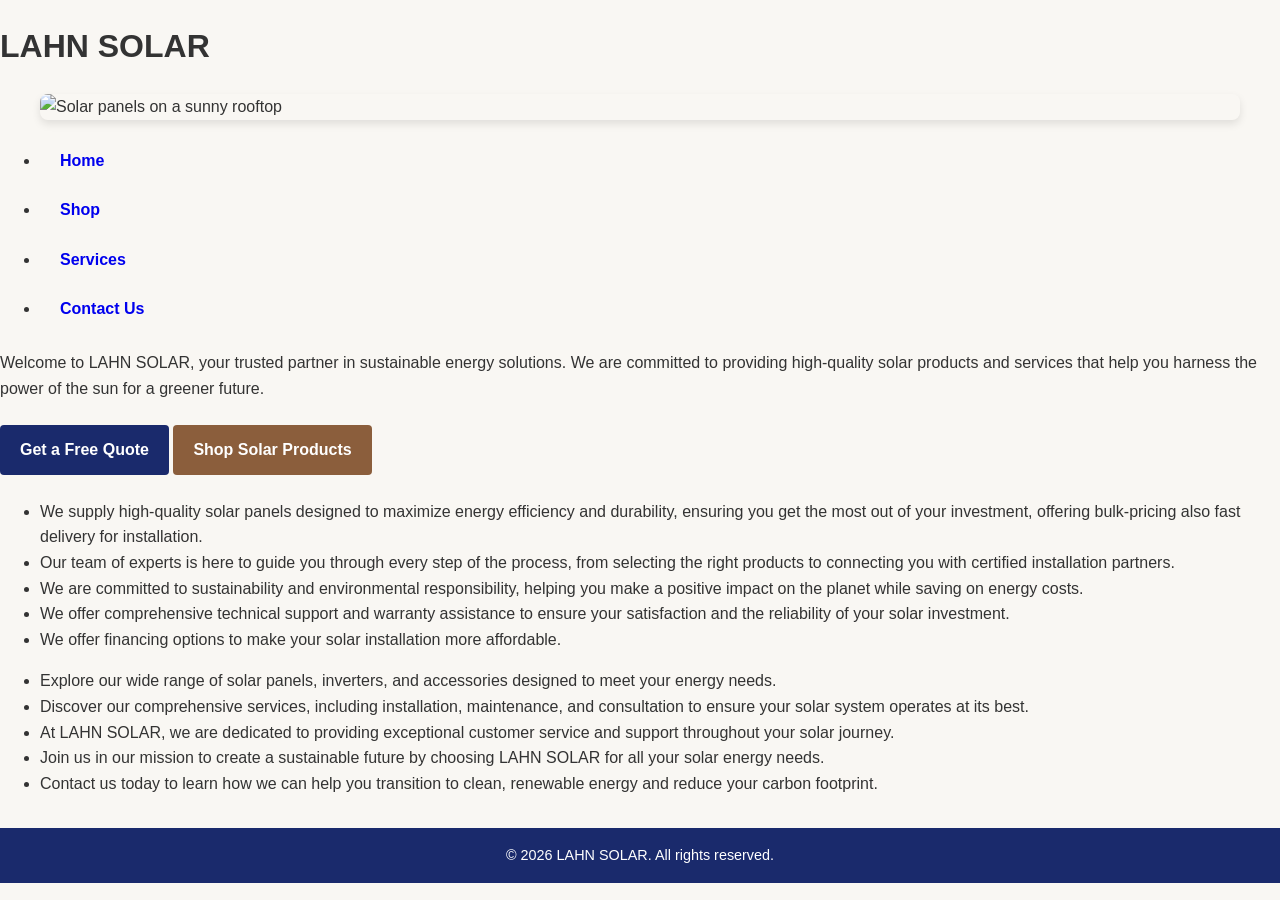
==== HOME.html @ 386cb35f "new project for lahn solar" ====
<!DOCTYPE html>
<html lang="en">
<head>
    <meta charset="UTF-8">
    <meta name="viewport" content="width=device-width, initial-scale=1.0">
    <title>LAHN SOLAR | HOME</title>
    <link href="styles.css" rel="stylesheet">

</head>
<body>
    <header>
        <h1>LAHN SOLAR</h1>
        <img src="hero-image.jpg" alt="Solar panels on a sunny rooftop" class="hero-image">
        <nav class="home-btn">
            <ul>
                <li><a href="home.html" class="btn">Home</a></li>
                <li><a href="shop.html" class="btn">Shop</a></li>
                <li><a href="services.html" class="btn">Services</a></li>
                <li><a href="contact.html" class="btn">Contact Us</a></li>
            </ul>
        </nav>
    </header>

    <main>
        <p>Welcome to LAHN SOLAR, your trusted partner in sustainable energy solutions. We are committed to providing high-quality solar products and services that help you harness the power of the sun for a greener future.</p>
        
        <!-- primary call-to-action buttons -->
        <div class="cta-group">
            <a href="quote.html" class="btn primary">Get a Free Quote</a>
            <a href="shop.html" class="btn secondary">Shop Solar Products</a>
        </div>

        <section class="home-intro">
            <div>
                <ul id="intro">
                    <!-- LAHN intro about brand-->
                    <li>We supply high-quality solar panels designed to maximize energy efficiency and durability, ensuring you get the most out of your investment, offering bulk-pricing also fast delivery for installation.</li>
                    <li>Our team of experts is here to guide you through every step of the process, from selecting the right products to connecting you with certified installation partners.</li>
                    <li>We are committed to sustainability and environmental responsibility, helping you make a positive impact on the planet while saving on energy costs.</li>
                    <li>We offer comprehensive technical support and warranty assistance to ensure your satisfaction and the reliability of your solar investment.</li>
                    <li>We offer financing options to make your solar installation more affordable.</li>
                </ul>
            </div>
            <div class="home-intro2">  
                <div>
                    <ul>
                        <li>Explore our wide range of solar panels, inverters, and accessories designed to meet your energy needs.</li>
                        <li>Discover our comprehensive services, including installation, maintenance, and consultation to ensure your solar system operates at its best.</li>   
                        <li>At LAHN SOLAR, we are dedicated to providing exceptional customer service and support throughout your solar journey.</li>
                        <li>Join us in our mission to create a sustainable future by choosing LAHN SOLAR for all your solar energy needs.</li>
                        <li>Contact us today to learn how we can help you transition to clean, renewable energy and reduce your carbon footprint.</li>
                    </ul>
                </div>
            </div>
        </section>
    </main>

    <footer>
        <p>&copy; 2026 LAHN SOLAR. All rights reserved.</p>
    </footer>
</body>
<!--JS style-->
<script src="script.js"></script>
</html>
---- styles.css ----
��/ *   g l o b a l   s t y l e s   * / 
 b o d y   { 
         f o n t - f a m i l y :   A r i a l ,   s a n s - s e r i f ; 
         l i n e - h e i g h t :   1 . 6 ; 
         m a r g i n :   0 ; 
         p a d d i n g :   0 ; 
 } 
 
 . b t n   { 
         d i s p l a y :   i n l i n e - b l o c k ; 
         t e x t - d e c o r a t i o n :   n o n e ; 
         p a d d i n g :   0 . 7 5 r e m   1 . 2 5 r e m ; 
         b o r d e r - r a d i u s :   4 p x ; 
         f o n t - w e i g h t :   b o l d ; 
 } 
 
 / *   C T A   b u t t o n s   * / 
 . c t a - g r o u p   { 
         m a r g i n :   1 . 5 r e m   0 ; 
 } 
 
 / *   c o l o r   p a l e t t e :   n a v y ,   b r o w n ,   e v e r g r e e n   * / 
 : r o o t   { 
         - - c o l o r - p r i m a r y :   # 1 a 2 a 6 c ;       / *   d e e p   n a v y   b l u e   * / 
         - - c o l o r - s e c o n d a r y :   # 8 b 5 e 3 c ;   / *   w a r m   b r o w n   * / 
         - - c o l o r - a c c e n t :   # 2 e 8 b 5 7 ;         / *   s e a   g r e e n / e v e r g r e e n   * / 
         - - c o l o r - t e x t :   # 3 3 3 ; 
         - - c o l o r - b a c k g r o u n d :   # f 9 f 7 f 3 ; 
 } 
 
 b o d y   { 
         b a c k g r o u n d - c o l o r :   v a r ( - - c o l o r - b a c k g r o u n d ) ; 
         c o l o r :   v a r ( - - c o l o r - t e x t ) ; 
 } 
 
 . b t n . p r i m a r y   { 
         b a c k g r o u n d - c o l o r :   v a r ( - - c o l o r - p r i m a r y ) ; 
         c o l o r :   # f f f ; 
 } 
 
 . b t n . s e c o n d a r y   { 
         b a c k g r o u n d - c o l o r :   v a r ( - - c o l o r - s e c o n d a r y ) ; 
         c o l o r :   # f f f ; 
 } 
 
 . b t n . a c c e n t   { 
         b a c k g r o u n d - c o l o r :   v a r ( - - c o l o r - a c c e n t ) ; 
         c o l o r :   # f f f ; 
 } 
 
 . b t n : h o v e r   { 
         o p a c i t y :   0 . 9 ; 
 } 
 
 / *   f o o t e r   s t y l e s   * / 
 f o o t e r   { 
         b a c k g r o u n d - c o l o r :   v a r ( - - c o l o r - p r i m a r y ) ; 
         c o l o r :   # f f f ; 
         t e x t - a l i g n :   c e n t e r ; 
         p a d d i n g :   1 r e m ; 
         m a r g i n - t o p :   2 r e m ; 
 } 
 
 f o o t e r   p   { 
         m a r g i n :   0 ; 
         f o n t - s i z e :   0 . 9 r e m ; 
 } 
 
 / *   h e r o   i m a g e   s t y l e s   * / 
 . h e r o - i m a g e   { 
         w i d t h :   1 0 0 % ; 
         m a x - w i d t h :   1 2 0 0 p x ; 
         h e i g h t :   a u t o ; 
         d i s p l a y :   b l o c k ; 
         m a r g i n :   1 r e m   a u t o ; 
         b o r d e r - r a d i u s :   8 p x ; 
         b o x - s h a d o w :   0   4 p x   8 p x   r g b a ( 0 ,   0 ,   0 ,   0 . 1 ) ; 
 } 
 
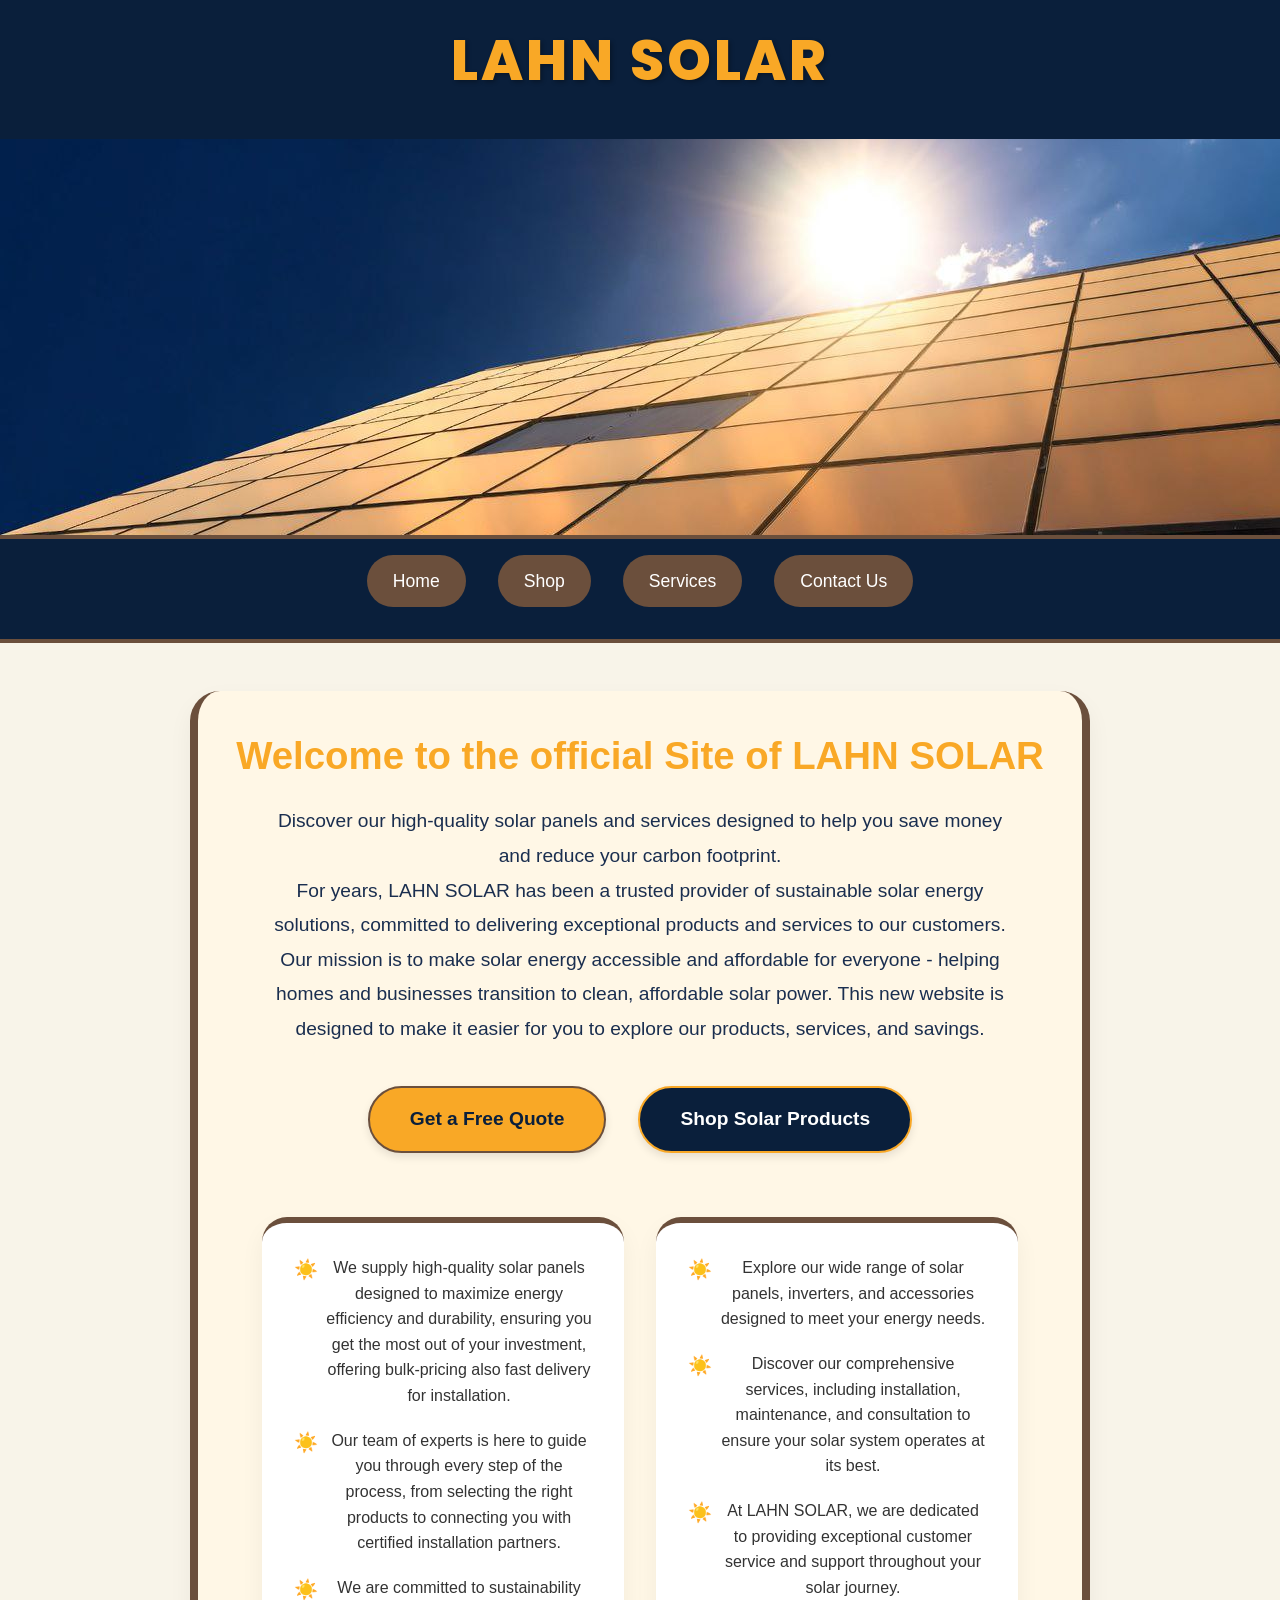
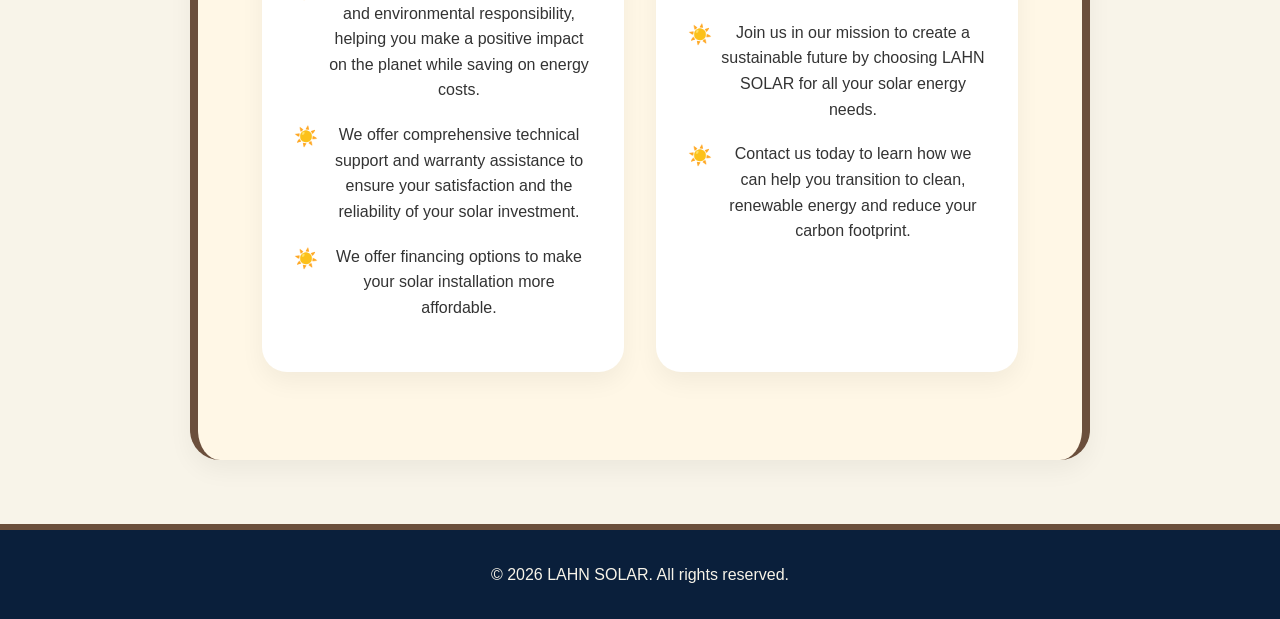
==== commit f44de3be: "LAHN SOLAR" ====
--- a/HOME.html
+++ b/HOME.html
@@ -5,12 +5,13 @@
     <meta name="viewport" content="width=device-width, initial-scale=1.0">
     <title>LAHN SOLAR | HOME</title>
     <link href="styles.css" rel="stylesheet">
+    <link href="https://fonts.googleapis.com/css2?family=Poppins:wght@600;700;800&display=swap" rel="stylesheet">
 
 </head>
 <body>
     <header>
-        <h1>LAHN SOLAR</h1>
-        <img src="hero-image.jpg" alt="Solar panels on a sunny rooftop" class="hero-image">
+        <h1><span class="typing">LAHN SOLAR</span></h1>
+        <img src="hero-image2.jpg" alt="Solar panels on a sunny rooftop" class="hero-image">
         <nav class="home-btn">
             <ul>
                 <li><a href="home.html" class="btn">Home</a></li>
@@ -22,11 +23,16 @@
     </header>
 
     <main>
-        <p>Welcome to LAHN SOLAR, your trusted partner in sustainable energy solutions. We are committed to providing high-quality solar products and services that help you harness the power of the sun for a greener future.</p>
+        <section class="welcome-hero">
+            <h2 style="color: #f9a826;">Welcome to the official Site of <strong>LAHN SOLAR</strong></h2>
+            <p>Discover our high-quality solar panels and services designed to help you save money and reduce your carbon footprint.</p>
+        <p>
+            For years, LAHN SOLAR has been a trusted provider of sustainable solar energy solutions, committed to delivering exceptional products and services to our customers. Our mission is to make solar energy accessible and affordable for everyone - helping homes and businesses transition to clean, affordable solar power. This new website is designed to make it easier for you to explore our products, services, and savings.
+        </p>
         
         <!-- primary call-to-action buttons -->
         <div class="cta-group">
-            <a href="quote.html" class="btn primary">Get a Free Quote</a>
+            <a href="quote.html" class="btn primary" target="_blank">Get a Free Quote</a>
             <a href="shop.html" class="btn secondary">Shop Solar Products</a>
         </div>
 
@@ -58,7 +64,7 @@
     <footer>
         <p>&copy; 2026 LAHN SOLAR. All rights reserved.</p>
     </footer>
+    <!--JS style-->
+    <script src="script.js"></script>
 </body>
-<!--JS style-->
-<script src="script.js"></script>
 </html>
--- a/styles.css
+++ b/styles.css
@@ -1,79 +1,323 @@
-��/ *   g l o b a l   s t y l e s   * / 
- b o d y   { 
-         f o n t - f a m i l y :   A r i a l ,   s a n s - s e r i f ; 
-         l i n e - h e i g h t :   1 . 6 ; 
+��/ *   = = = = = = = = = =   R E S E T   &   B A S E   S T Y L E S   = = = = = = = = = =   * / 
+ / *   R e m o v e s   d e f a u l t   b r o w s e r   m a r g i n s / p a d d i n g   a n d   s e t s   c o n s i s t e n t   b o x   s i z i n g   * / 
+ *   { 
          m a r g i n :   0 ; 
          p a d d i n g :   0 ; 
- } 
- 
- . b t n   { 
-         d i s p l a y :   i n l i n e - b l o c k ; 
-         t e x t - d e c o r a t i o n :   n o n e ; 
-         p a d d i n g :   0 . 7 5 r e m   1 . 2 5 r e m ; 
-         b o r d e r - r a d i u s :   4 p x ; 
-         f o n t - w e i g h t :   b o l d ; 
- } 
- 
- / *   C T A   b u t t o n s   * / 
- . c t a - g r o u p   { 
-         m a r g i n :   1 . 5 r e m   0 ; 
- } 
- 
- / *   c o l o r   p a l e t t e :   n a v y ,   b r o w n ,   e v e r g r e e n   * / 
- : r o o t   { 
-         - - c o l o r - p r i m a r y :   # 1 a 2 a 6 c ;       / *   d e e p   n a v y   b l u e   * / 
-         - - c o l o r - s e c o n d a r y :   # 8 b 5 e 3 c ;   / *   w a r m   b r o w n   * / 
-         - - c o l o r - a c c e n t :   # 2 e 8 b 5 7 ;         / *   s e a   g r e e n / e v e r g r e e n   * / 
-         - - c o l o r - t e x t :   # 3 3 3 ; 
-         - - c o l o r - b a c k g r o u n d :   # f 9 f 7 f 3 ; 
- } 
- 
+         b o x - s i z i n g :   b o r d e r - b o x ; 
+ } 
+ 
+ / *   = = = = = = = = = =   B O D Y   S T Y L E S   = = = = = = = = = =   * / 
  b o d y   { 
-         b a c k g r o u n d - c o l o r :   v a r ( - - c o l o r - b a c k g r o u n d ) ; 
-         c o l o r :   v a r ( - - c o l o r - t e x t ) ; 
- } 
- 
- . b t n . p r i m a r y   { 
-         b a c k g r o u n d - c o l o r :   v a r ( - - c o l o r - p r i m a r y ) ; 
-         c o l o r :   # f f f ; 
- } 
- 
- . b t n . s e c o n d a r y   { 
-         b a c k g r o u n d - c o l o r :   v a r ( - - c o l o r - s e c o n d a r y ) ; 
-         c o l o r :   # f f f ; 
- } 
- 
- . b t n . a c c e n t   { 
-         b a c k g r o u n d - c o l o r :   v a r ( - - c o l o r - a c c e n t ) ; 
-         c o l o r :   # f f f ; 
- } 
- 
- . b t n : h o v e r   { 
-         o p a c i t y :   0 . 9 ; 
- } 
- 
- / *   f o o t e r   s t y l e s   * / 
- f o o t e r   { 
-         b a c k g r o u n d - c o l o r :   v a r ( - - c o l o r - p r i m a r y ) ; 
-         c o l o r :   # f f f ; 
+         f o n t - f a m i l y :   ' S e g o e   U I ' ,   R o b o t o ,   A r i a l ,   s a n s - s e r i f ; 
+         b a c k g r o u n d - c o l o r :   # f 8 f 4 e 9 ; 
+         / *   s o f t   c r e a m   b a c k g r o u n d   * / 
+         c o l o r :   # 1 a 2 e 4 f ; 
+         / *   n a v y   t e x t   f o r   g o o d   c o n t r a s t   * / 
+         l i n e - h e i g h t :   1 . 6 ; 
+ } 
+ 
+ / *   = = = = = = = = = =   H E A D E R   &   N A V I G A T I O N   = = = = = = = = = =   * / 
+ h e a d e r   { 
+         b a c k g r o u n d - c o l o r :   # 0 a 1 f 3 b ; 
+         / *   d e e p   n a v y   * / 
+         c o l o r :   w h i t e ; 
+         p a d d i n g :   1 r e m   0 ; 
          t e x t - a l i g n :   c e n t e r ; 
-         p a d d i n g :   1 r e m ; 
-         m a r g i n - t o p :   2 r e m ; 
- } 
- 
- f o o t e r   p   { 
-         m a r g i n :   0 ; 
-         f o n t - s i z e :   0 . 9 r e m ; 
- } 
- 
- / *   h e r o   i m a g e   s t y l e s   * / 
+         b o r d e r - b o t t o m :   4 p x   s o l i d   # 6 b 4 f 3 c ; 
+         / *   b r o w n   a c c e n t   l i n e   * / 
+ } 
+ 
+ h e a d e r   h 1   { 
+         c o l o r :   # f 9 a 8 2 6 ; 
+         / *   y o u r   g o l d   c o l o r   s t a y s   t h e   s a m e   * / 
+         f o n t - f a m i l y :   ' P o p p i n s ' ,   s a n s - s e r i f ; 
+         / *   �!  t h i s   i s   t h e   n e w   f o n t !   * / 
+         f o n t - w e i g h t :   8 0 0 ; 
+         / *   m a k e s   i t   v e r y   b o l d   a n d   s t r o n g   * / 
+         f o n t - s i z e :   3 . 5 r e m ; 
+         / *   b i g g e r   s i z e      l o o k s   m o r e   l i k e   a   l o g o   * / 
+         m a r g i n - b o t t o m :   0 . 5 r e m ; 
+         l e t t e r - s p a c i n g :   3 p x ; 
+         / *   n i c e   s p a c i n g   b e t w e e n   l e t t e r s   * / 
+         t e x t - a l i g n :   c e n t e r ; 
+         / *   k e e p s   i t   c e n t e r e d   * / 
+         t e x t - s h a d o w :   2 p x   2 p x   4 p x   r g b a ( 0 ,   0 ,   0 ,   0 . 3 ) ; 
+ } 
+ 
+ / *   H e r o   i m a g e   s t y l i n g   * / 
  . h e r o - i m a g e   { 
          w i d t h :   1 0 0 % ; 
+         m a x - h e i g h t :   4 0 0 p x ; 
+         o b j e c t - f i t :   c o v e r ; 
+         d i s p l a y :   b l o c k ; 
+         b o r d e r - b o t t o m :   4 p x   s o l i d   # 6 b 4 f 3 c ; 
+         / *   b r o w n   b o r d e r   * / 
+ } 
+ 
+ / *   N a v i g a t i o n   b a r   * / 
+ n a v   u l   { 
+         l i s t - s t y l e :   n o n e ; 
+         d i s p l a y :   f l e x ; 
+         j u s t i f y - c o n t e n t :   c e n t e r ; 
+         g a p :   2 r e m ; 
+         p a d d i n g :   1 r e m   0 ; 
+         f l e x - w r a p :   w r a p ; 
+         / *   a l l o w s   w r a p p i n g   o n   m o b i l e   * / 
+ } 
+ 
+ n a v   a . b t n   { 
+         c o l o r :   w h i t e ; 
+         t e x t - d e c o r a t i o n :   n o n e ; 
+         b a c k g r o u n d - c o l o r :   # 6 b 4 f 3 c ; 
+         / *   w a r m   b r o w n   * / 
+         p a d d i n g :   0 . 6 r e m   1 . 5 r e m ; 
+         b o r d e r - r a d i u s :   4 0 p x ; 
+         / *   p i l l   s h a p e   * / 
+         f o n t - w e i g h t :   5 0 0 ; 
+         f o n t - s i z e :   1 . 1 r e m ; 
+         t r a n s i t i o n :   a l l   0 . 3 s   e a s e ; 
+         d i s p l a y :   i n l i n e - b l o c k ; 
+         b o r d e r :   2 p x   s o l i d   t r a n s p a r e n t ; 
+         b a c k d r o p - f i l t e r :   n o n e ; 
+ } 
+ 
+ n a v   a . b t n : h o v e r   { 
+         b a c k g r o u n d - c o l o r :   # f 9 a 8 2 6 ; 
+         / *   s u n   g o l d   * / 
+         c o l o r :   # 0 a 1 f 3 b ; 
+         / *   n a v y   t e x t   * / 
+         b o r d e r - c o l o r :   # 0 a 1 f 3 b ; 
+         t r a n s f o r m :   t r a n s l a t e Y ( - 3 p x ) ; 
+         / *   s l i g h t   l i f t   e f f e c t   * / 
+ } 
+ 
+ / *   = = = = = = = = = =   W E L C O M E   H E R O   S E C T I O N   = = = = = = = = = =   * / 
+ . w e l c o m e - h e r o   { 
+         t e x t - a l i g n :   c e n t e r ; 
+         m a x - w i d t h :   9 0 0 p x ; 
+         m a r g i n :   3 r e m   a u t o ; 
+         p a d d i n g :   2 . 5 r e m   2 r e m ; 
+         b a c k g r o u n d - c o l o r :   # f f f 7 e 6 ; 
+         / *   l i g h t   c r e a m   * / 
+         b o r d e r - r a d i u s :   3 0 p x ; 
+         b o r d e r - l e f t :   8 p x   s o l i d   # 6 b 4 f 3 c ; 
+         / *   b r o w n   a c c e n t   * / 
+         b o r d e r - r i g h t :   8 p x   s o l i d   # 6 b 4 f 3 c ; 
+         b o x - s h a d o w :   0   1 0 p x   2 5 p x   r g b a ( 0 ,   0 ,   0 ,   0 . 0 5 ) ; 
+ } 
+ 
+ . w e l c o m e - h e r o   h 2   { 
+         f o n t - s i z e :   2 . 4 r e m ; 
+         c o l o r :   # f 9 a 8 2 6 ; 
+         / *   g o l d   * / 
+         m a r g i n - b o t t o m :   1 . 5 r e m ; 
+         l i n e - h e i g h t :   1 . 3 ; 
+ } 
+ 
+ . w e l c o m e - h e r o   p   { 
+         f o n t - s i z e :   1 . 2 r e m ; 
+         c o l o r :   # 1 a 2 e 4 f ; 
+         / *   n a v y   * / 
+         l i n e - h e i g h t :   1 . 8 ; 
+         m a x - w i d t h :   7 5 0 p x ; 
+         m a r g i n :   0   a u t o ; 
+ } 
+ 
+ / *   = = = = = = = = = =   C A L L - T O - A C T I O N   B U T T O N S   = = = = = = = = = =   * / 
+ . c t a - g r o u p   { 
+         d i s p l a y :   f l e x ; 
+         j u s t i f y - c o n t e n t :   c e n t e r ; 
+         g a p :   2 r e m ; 
+         m a r g i n :   2 . 5 r e m   0   4 r e m   0 ; 
+         f l e x - w r a p :   w r a p ; 
+ } 
+ 
+ . b t n . p r i m a r y   { 
+         b a c k g r o u n d - c o l o r :   # f 9 a 8 2 6 ; 
+         / *   s u n   g o l d   * / 
+         c o l o r :   # 0 a 1 f 3 b ; 
+         / *   n a v y   * / 
+         p a d d i n g :   1 r e m   2 . 5 r e m ; 
+         b o r d e r - r a d i u s :   5 0 p x ; 
+         f o n t - w e i g h t :   b o l d ; 
+         f o n t - s i z e :   1 . 2 r e m ; 
+         t e x t - d e c o r a t i o n :   n o n e ; 
+         b o r d e r :   2 p x   s o l i d   # 6 b 4 f 3 c ; 
+         / *   b r o w n   b o r d e r   * / 
+         t r a n s i t i o n :   0 . 3 s ; 
+         d i s p l a y :   i n l i n e - b l o c k ; 
+         b o x - s h a d o w :   0   4 p x   8 p x   r g b a ( 0 ,   0 ,   0 ,   0 . 1 ) ; 
+ } 
+ 
+ . b t n . p r i m a r y : h o v e r   { 
+         b a c k g r o u n d - c o l o r :   # 6 b 4 f 3 c ; 
+         / *   b r o w n   * / 
+         c o l o r :   w h i t e ; 
+         b o r d e r - c o l o r :   # f 9 a 8 2 6 ; 
+         / *   g o l d   b o r d e r   * / 
+         t r a n s f o r m :   s c a l e ( 1 . 0 5 ) ; 
+ } 
+ 
+ . b t n . s e c o n d a r y   { 
+         b a c k g r o u n d - c o l o r :   # 0 a 1 f 3 b ; 
+         / *   n a v y   * / 
+         c o l o r :   w h i t e ; 
+         p a d d i n g :   1 r e m   2 . 5 r e m ; 
+         b o r d e r - r a d i u s :   5 0 p x ; 
+         f o n t - w e i g h t :   b o l d ; 
+         f o n t - s i z e :   1 . 2 r e m ; 
+         t e x t - d e c o r a t i o n :   n o n e ; 
+         b o r d e r :   2 p x   s o l i d   # f 9 a 8 2 6 ; 
+         / *   g o l d   b o r d e r   * / 
+         t r a n s i t i o n :   0 . 3 s ; 
+         d i s p l a y :   i n l i n e - b l o c k ; 
+         b o x - s h a d o w :   0   4 p x   8 p x   r g b a ( 0 ,   0 ,   0 ,   0 . 1 ) ; 
+ } 
+ 
+ . b t n . s e c o n d a r y : h o v e r   { 
+         b a c k g r o u n d - c o l o r :   # f 9 a 8 2 6 ; 
+         / *   g o l d   * / 
+         c o l o r :   # 0 a 1 f 3 b ; 
+         / *   n a v y   * / 
+         b o r d e r - c o l o r :   # 0 a 1 f 3 b ; 
+         t r a n s f o r m :   s c a l e ( 1 . 0 5 ) ; 
+ } 
+ 
+ / *   = = = = = = = = = =   I N T R O   S E C T I O N   ( T W O   C O L U M N S )   = = = = = = = = = =   * / 
+ . h o m e - i n t r o   { 
+         d i s p l a y :   f l e x ; 
+         g a p :   2 r e m ; 
+         m a r g i n :   3 r e m   a u t o ; 
          m a x - w i d t h :   1 2 0 0 p x ; 
-         h e i g h t :   a u t o ; 
-         d i s p l a y :   b l o c k ; 
-         m a r g i n :   1 r e m   a u t o ; 
-         b o r d e r - r a d i u s :   8 p x ; 
-         b o x - s h a d o w :   0   4 p x   8 p x   r g b a ( 0 ,   0 ,   0 ,   0 . 1 ) ; 
- } 
- +         p a d d i n g :   0   2 r e m ; 
+ } 
+ 
+ . h o m e - i n t r o > d i v   { 
+         f l e x :   1 ; 
+         b a c k g r o u n d :   w h i t e ; 
+         p a d d i n g :   2 r e m ; 
+         b o r d e r - r a d i u s :   2 5 p x ; 
+         b o x - s h a d o w :   0   1 0 p x   2 5 p x   r g b a ( 0 ,   0 ,   0 ,   0 . 0 5 ) ; 
+         b o r d e r - t o p :   6 p x   s o l i d   # 6 b 4 f 3 c ; 
+         / *   b r o w n   t o p   b o r d e r   * / 
+         t r a n s i t i o n :   t r a n s f o r m   0 . 3 s   e a s e ; 
+ } 
+ 
+ . h o m e - i n t r o > d i v : h o v e r   { 
+         t r a n s f o r m :   t r a n s l a t e Y ( - 8 p x ) ; 
+         b o x - s h a d o w :   0   1 5 p x   3 0 p x   r g b a ( 0 ,   0 ,   0 ,   0 . 1 ) ; 
+ } 
+ 
+ . h o m e - i n t r o   h 3   { 
+         c o l o r :   # 0 a 1 f 3 b ; 
+         / *   n a v y   * / 
+         f o n t - s i z e :   1 . 6 r e m ; 
+         m a r g i n - b o t t o m :   1 . 2 r e m ; 
+         b o r d e r - b o t t o m :   2 p x   s o l i d   # f 9 a 8 2 6 ; 
+         / *   g o l d   u n d e r l i n e   * / 
+         p a d d i n g - b o t t o m :   0 . 5 r e m ; 
+         d i s p l a y :   i n l i n e - b l o c k ; 
+ } 
+ 
+ . h o m e - i n t r o   u l   { 
+         l i s t - s t y l e - t y p e :   n o n e ; 
+         p a d d i n g :   0 ; 
+ } 
+ 
+ . h o m e - i n t r o   l i   { 
+         m a r g i n - b o t t o m :   1 . 2 r e m ; 
+         p a d d i n g - l e f t :   2 r e m ; 
+         p o s i t i o n :   r e l a t i v e ; 
+         f o n t - s i z e :   1 r e m ; 
+         c o l o r :   # 3 3 3 ; 
+ } 
+ 
+ / *   C u s t o m   b u l l e t   p o i n t s   w i t h   s u n   e m o j i   * / 
+ . h o m e - i n t r o   l i : : b e f o r e   { 
+         c o n t e n t :   "  &�" ; 
+         p o s i t i o n :   a b s o l u t e ; 
+         l e f t :   0 ; 
+         c o l o r :   # f 9 a 8 2 6 ; 
+         f o n t - s i z e :   1 . 2 r e m ; 
+ } 
+ 
+ / *   = = = = = = = = = =   F O O T E R   = = = = = = = = = =   * / 
+ f o o t e r   { 
+         b a c k g r o u n d - c o l o r :   # 0 a 1 f 3 b ; 
+         / *   n a v y   * / 
+         c o l o r :   w h i t e ; 
+         t e x t - a l i g n :   c e n t e r ; 
+         p a d d i n g :   2 r e m   0 ; 
+         m a r g i n - t o p :   4 r e m ; 
+         b o r d e r - t o p :   6 p x   s o l i d   # 6 b 4 f 3 c ; 
+         / *   b r o w n   t o p   b o r d e r   * / 
+ } 
+ 
+ f o o t e r   p   { 
+         c o l o r :   # f 8 f 4 e 9 ; 
+         / *   c r e a m   * / 
+         f o n t - s i z e :   1 r e m ; 
+ } 
+ 
+ / *   = = = = = = = = = =   R E S P O N S I V E   D E S I G N   ( M O B I L E )   = = = = = = = = = =   * / 
+ @ m e d i a   ( m a x - w i d t h :   7 6 8 p x )   { 
+         h e a d e r   h 1   { 
+                 f o n t - s i z e :   2 r e m ; 
+         } 
+ 
+         n a v   u l   { 
+                 g a p :   1 r e m ; 
+         } 
+ 
+         n a v   a . b t n   { 
+                 p a d d i n g :   0 . 5 r e m   1 r e m ; 
+                 f o n t - s i z e :   0 . 9 r e m ; 
+         } 
+ 
+         . w e l c o m e - h e r o   h 2   { 
+                 f o n t - s i z e :   1 . 8 r e m ; 
+         } 
+ 
+         . w e l c o m e - h e r o   p   { 
+                 f o n t - s i z e :   1 r e m ; 
+         } 
+ 
+         . h o m e - i n t r o   { 
+                 f l e x - d i r e c t i o n :   c o l u m n ; 
+                 / *   s t a c k s   c o l u m n s   o n   m o b i l e   * / 
+                 p a d d i n g :   0   1 r e m ; 
+         } 
+ 
+         . c t a - g r o u p   { 
+                 g a p :   1 r e m ; 
+         } 
+ 
+         . b t n . p r i m a r y , 
+         . b t n . s e c o n d a r y   { 
+                 p a d d i n g :   0 . 8 r e m   1 . 5 r e m ; 
+                 f o n t - s i z e :   1 r e m ; 
+         } 
+ } 
+ 
+ / *   = = =   T y p i n g   a n i m a t i o n   f o r   t h e   L A H N   S O L A R   t i t l e   = = =   * / 
+ . t y p i n g   { 
+         d i s p l a y :   i n l i n e - b l o c k ;                       / *   k e e p s   t h e   t e x t   i n   o n e   l i n e   * / 
+         o v e r f l o w :   h i d d e n ;                                 / *   h i d e s   l e t t e r s   u n t i l   t h e y   " t y p e "   * / 
+         w h i t e - s p a c e :   n o w r a p ;                           / *   n o   w r a p p i n g   t o   n e w   l i n e   * / 
+       / *   b o r d e r - r i g h t :   4 p x   s o l i d   # f 9 a 8 2 6 ; * /   / *   g o l d   b l i n k i n g   c u r s o r   * / 
+         w i d t h :   0 ;                                                 / *   s t a r t s   w i t h   z e r o   w i d t h   =   i n v i s i b l e   * / 
+         a n i m a t i o n :   
+                 t y p i n g   5 s   f o r w a r d s ;       / *   t y p e s   o u t   i n   5   s e c o n d s      1 0   s t e p s   b e c a u s e   " L A H N   S O L A R "   h a s   1 0   c h a r a c t e r s   i n c l u d i n g   s p a c e   * / 
+ } 
+ 
+ / *   T h e   a c t u a l   t y p i n g   m o v e m e n t   * / 
+ @ k e y f r a m e s   t y p i n g   { 
+         f r o m   {   w i d t h :   0   } 
+         t o       {   w i d t h :   1 0 0 %   } 
+ } 
+ 
+ / *   M a k e s   t h e   c u r s o r   b l i n k   o n   a n d   o f f   * / 
+ / * @ k e y f r a m e s   b l i n k   { 
+         f r o m ,   t o       {   b o r d e r - c o l o r :   t r a n s p a r e n t ;   } 
+         5 0 %                 {   b o r d e r - c o l o r :   # f 9 a 8 2 6 ;   } 
+ } 
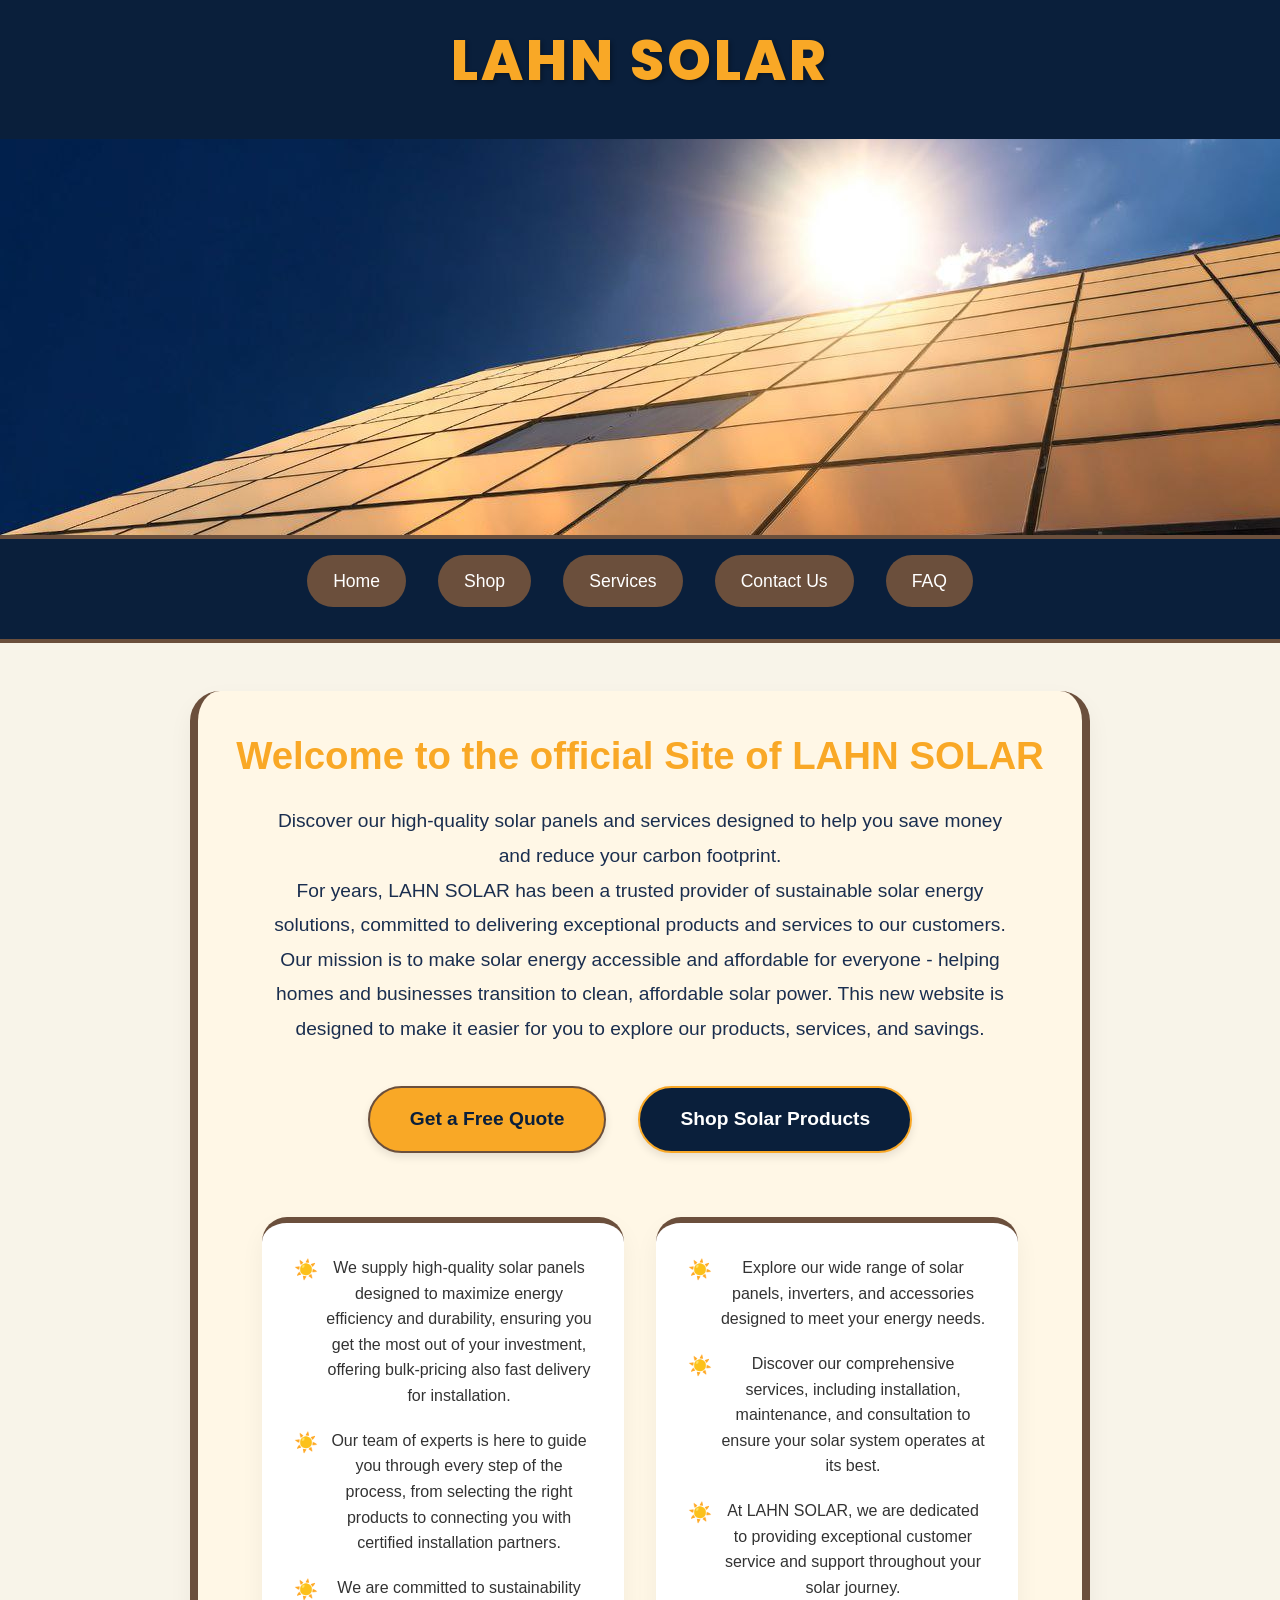
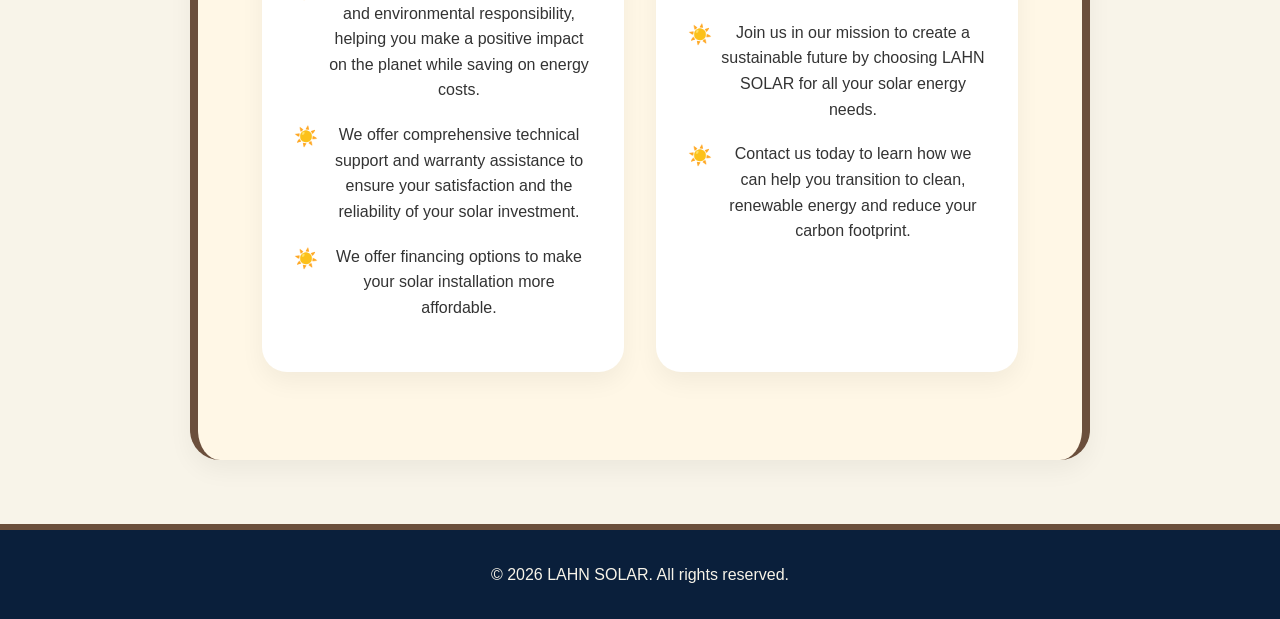
==== commit 7f8bb3fe: "made a whole lot of changes both in home&shop html and css" ====
--- a/HOME.html
+++ b/HOME.html
@@ -14,10 +14,11 @@
         <img src="hero-image2.jpg" alt="Solar panels on a sunny rooftop" class="hero-image">
         <nav class="home-btn">
             <ul>
-                <li><a href="home.html" class="btn">Home</a></li>
-                <li><a href="shop.html" class="btn">Shop</a></li>
+                <li><a href="HOME.html" class="btn">Home</a></li>
+                <li><a href="shop.html" class="btn" target="_blank">Shop</a></li>
                 <li><a href="services.html" class="btn">Services</a></li>
                 <li><a href="contact.html" class="btn">Contact Us</a></li>
+                <li><a href="faq.html" class="btn">FAQ</a></li>
             </ul>
         </nav>
     </header>
@@ -33,7 +34,7 @@
         <!-- primary call-to-action buttons -->
         <div class="cta-group">
             <a href="quote.html" class="btn primary" target="_blank">Get a Free Quote</a>
-            <a href="shop.html" class="btn secondary">Shop Solar Products</a>
+            <a href="shop.html" class="btn secondary" target="_blank">Shop Solar Products</a>
         </div>
 
         <section class="home-intro">
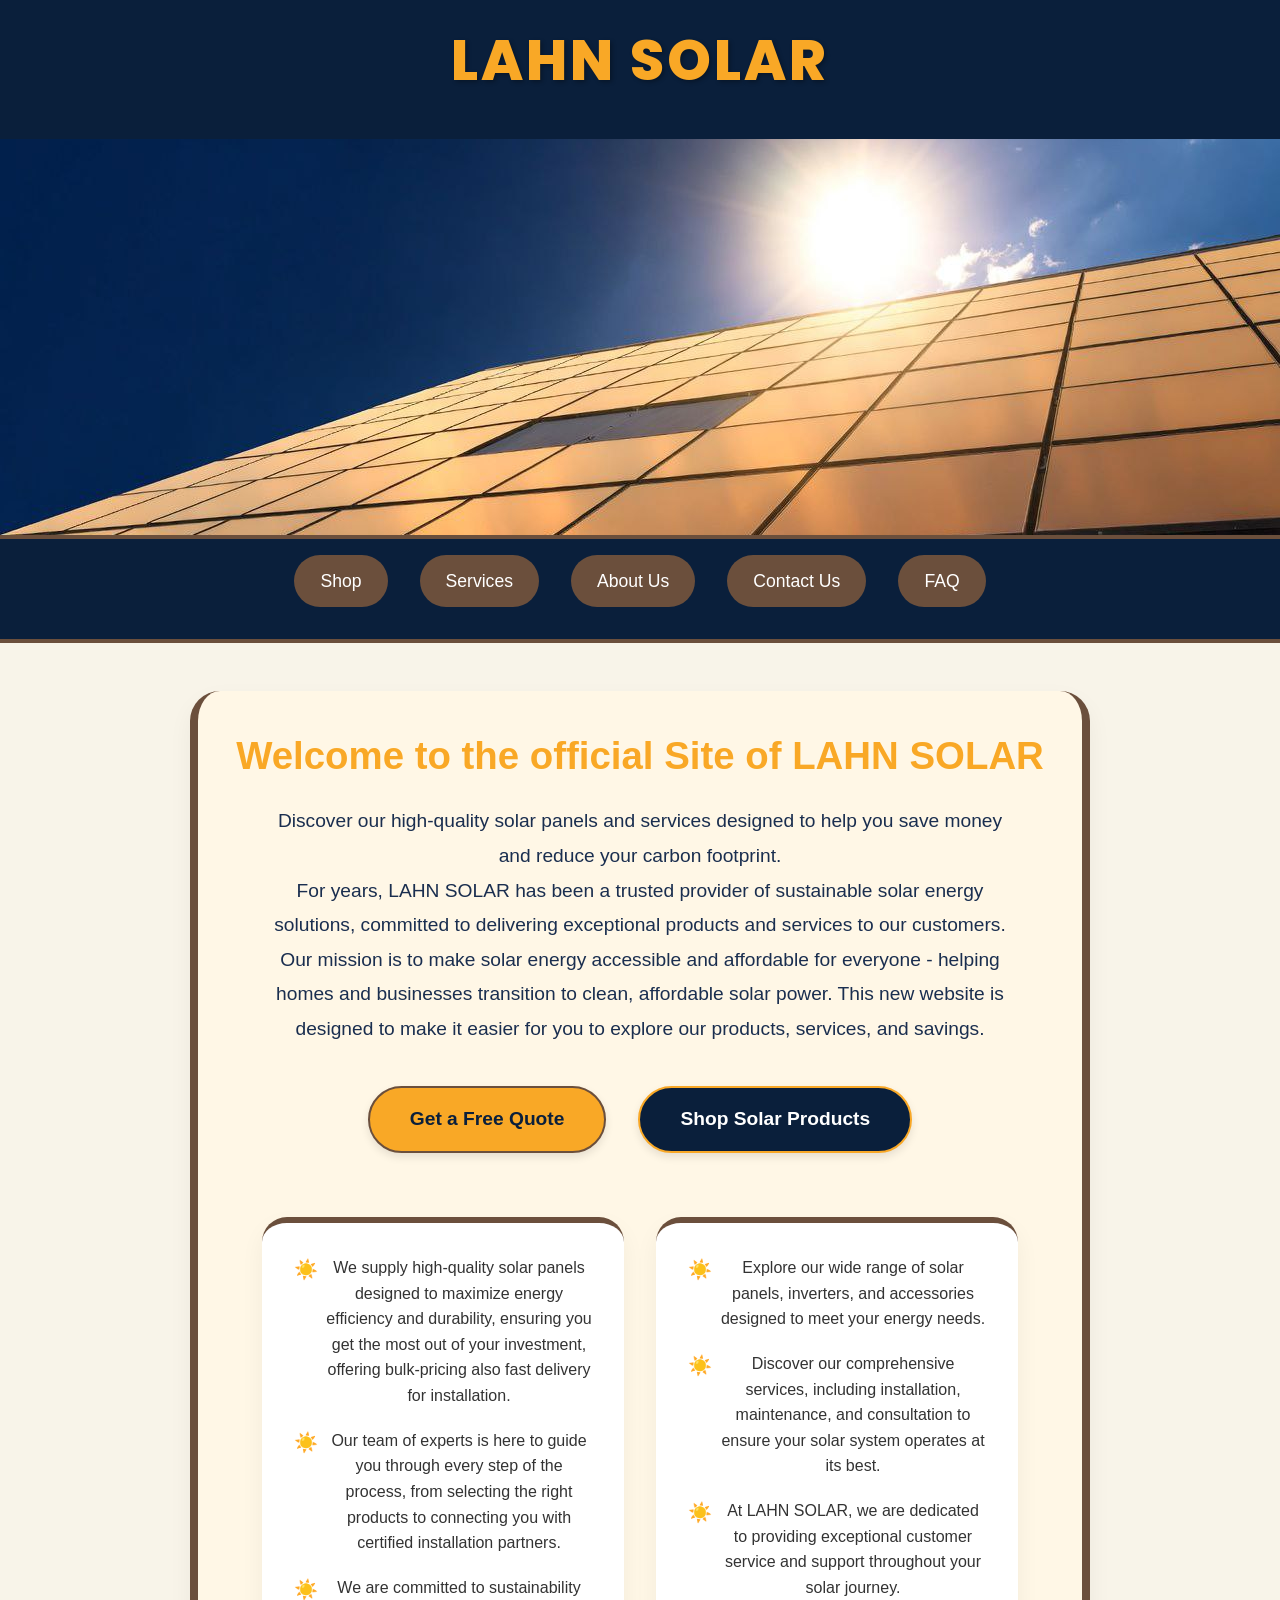
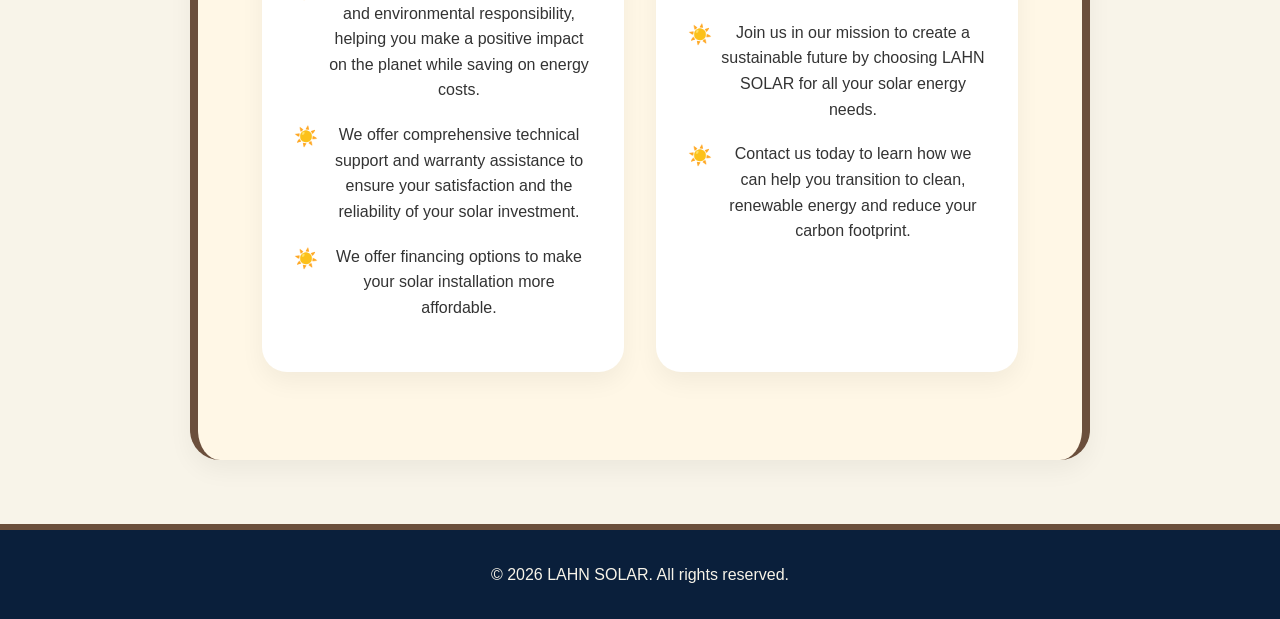
==== commit 7e4229e5: "trying to deploy today to test" ====
--- a/HOME.html
+++ b/HOME.html
@@ -14,9 +14,9 @@
         <img src="hero-image2.jpg" alt="Solar panels on a sunny rooftop" class="hero-image">
         <nav class="home-btn">
             <ul>
-                <li><a href="HOME.html" class="btn">Home</a></li>
                 <li><a href="shop.html" class="btn" target="_blank">Shop</a></li>
                 <li><a href="services.html" class="btn">Services</a></li>
+                <li><a href="about.html" class="btn">About Us</a></li>
                 <li><a href="contact.html" class="btn">Contact Us</a></li>
                 <li><a href="faq.html" class="btn">FAQ</a></li>
             </ul>
